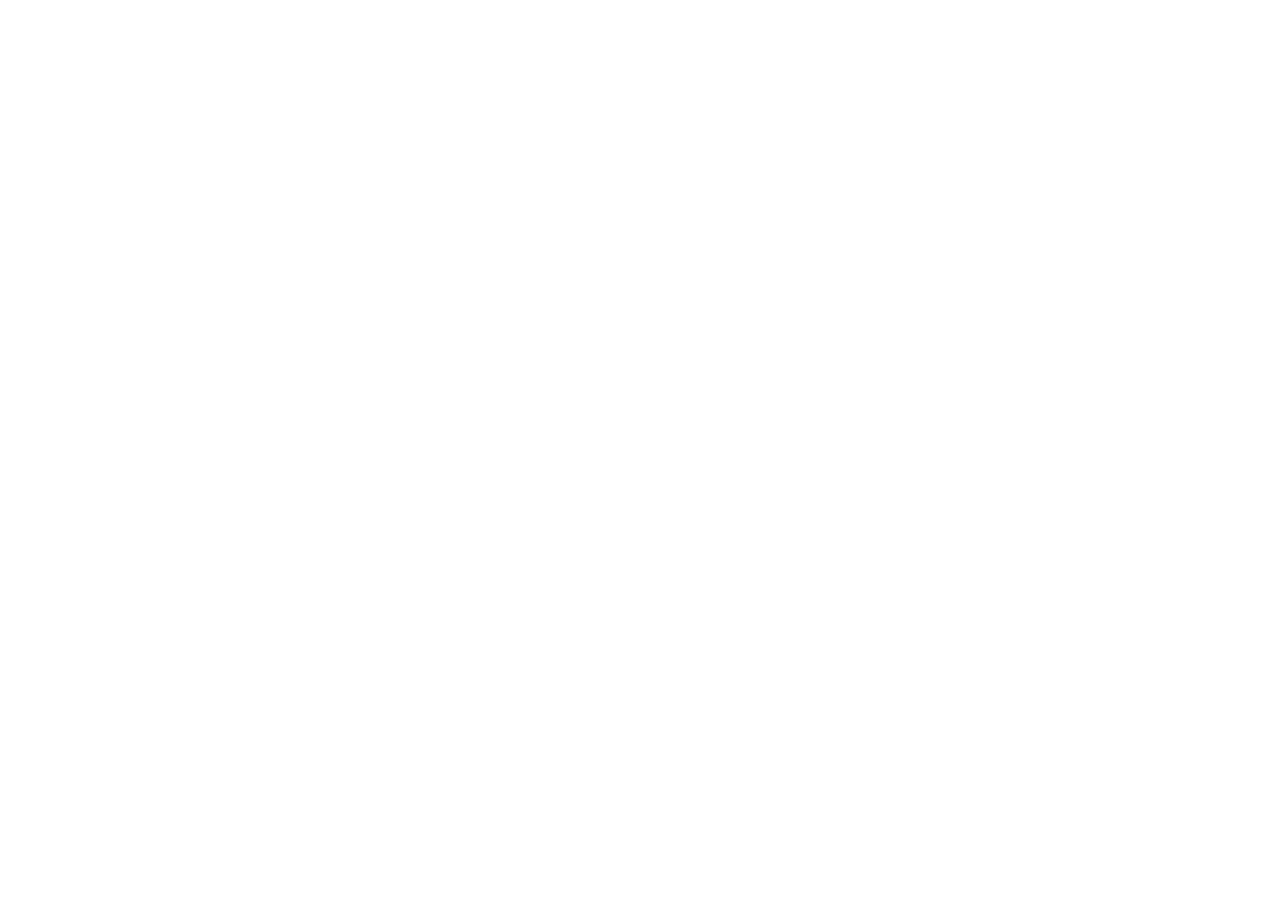
==== index.html @ 82260479 "upload file" ====
<!DOCTYPE html>
<html lang="en">
<head>
    <meta charset="UTF-8">
    <meta http-equiv="X-UA-Compatible" content="IE=edge">
    <meta name="viewport" content="width=device-width, initial-scale=1.0">
    <title>my assignment</title>
    <link rel="stylesheet" href="">
</head>
<body>
</body>
</html>
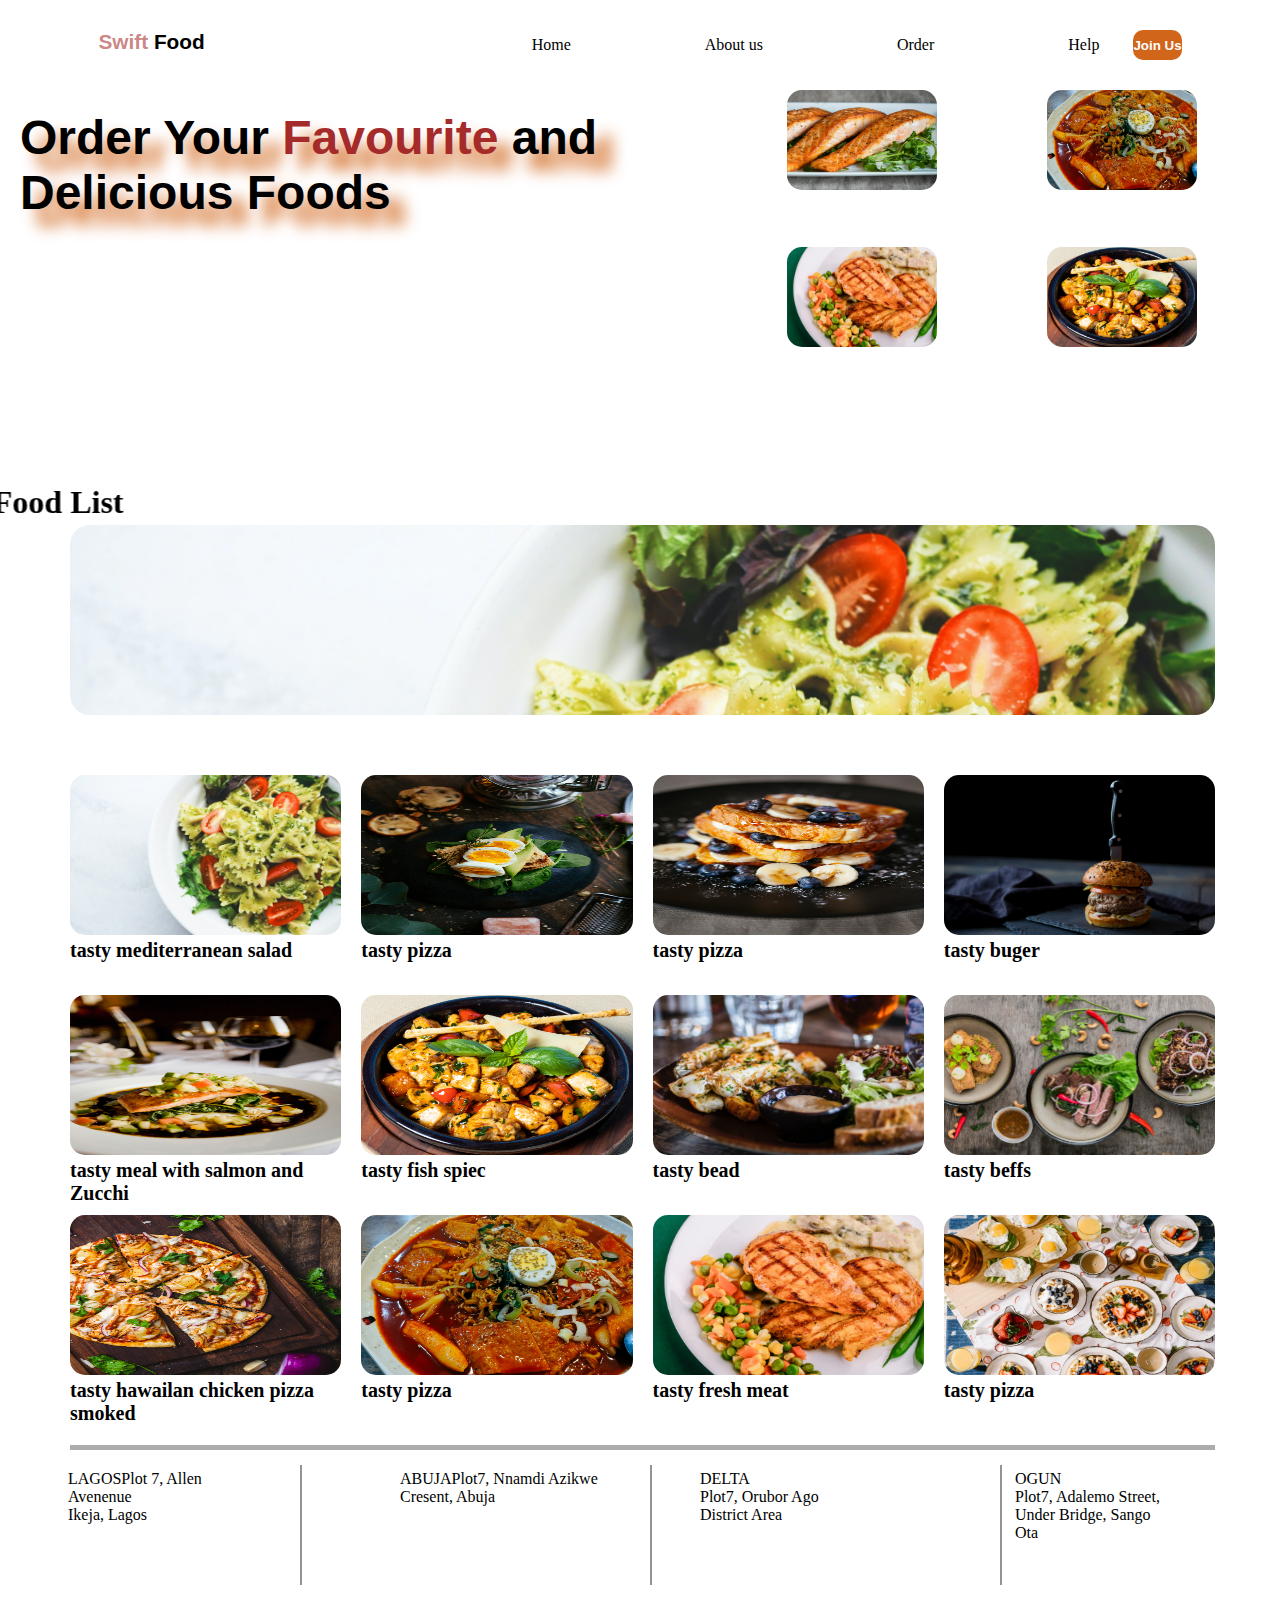
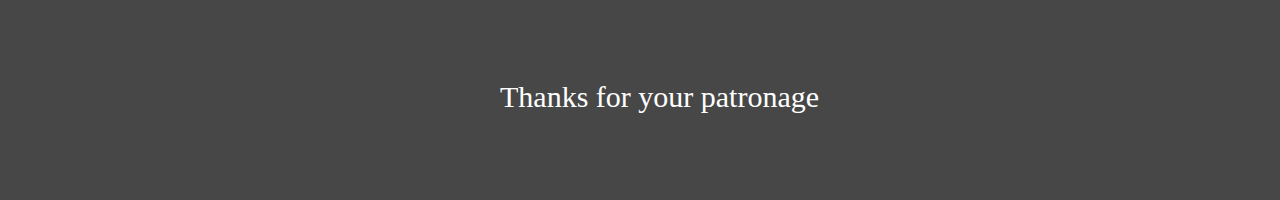
==== commit a137322e: "index.html" ====
--- a/index.html
+++ b/index.html
@@ -5,8 +5,133 @@
     <meta http-equiv="X-UA-Compatible" content="IE=edge">
     <meta name="viewport" content="width=device-width, initial-scale=1.0">
     <title>my assignment</title>
-    <link rel="stylesheet" href="">
+    <link rel="stylesheet" href="ans.css">
 </head>
 <body>
+    <nav>
+        <div class="logo"><h1 style="font-size: 1.3rem; font-family: sans-serif;"><span style="color: rgba(165, 42, 42, 0.59);  text-shadow: 1rem  brown;">Swift</span> Food</h1></div>
+        <ul>
+            <li>Home</li>
+            <li>About us</li>
+            <li>Order</li>
+            <li>Help</li>
+            <button>Join Us</button>
+        </ul>
+
+
+    </nav>
+    <div class="box">
+        <div class="small"><h1 style="font-size: 3rem; font-family: nunito, sans-serif; font-weight: bold; text-shadow: 1rem 1rem 1rem #cc5500; margin-left: 20px; margin-top: 50px;">Order Your <span style="color: brown;">Favourite</span> and <br> Delicious Foods</h1></div>
+        <div class="medium "><img src="meal.png" alt=""></div>
+        <div class="large "><img src="food.jpg" alt=""></div>
+        <div class="larger "><img src="meat.jpg" alt=""></div>
+        <div class="smaller"><img src="fish.jpg" alt=""></div>
+    </div>
+    <br>
+    <br>
+    <br>
+    
+   <marquee behavior="2sc" direction="right"> <h1 style="margin-top: 70px; margin-left: 70px;">Food List</h1></marquee>
+    <div class="box2">
+        
+        <div class="one cool"></div>
+        <div class="two cool"><img src="sal.jpg.jpg" alt="">
+            <div class="content">
+                <h3>tasty mediterranean salad</h3>
+           
+            </div>
+        </div>
+        <div class="three cool"><img src="egg.jpg" alt="">
+           <div class="content">
+            <h3>tasty pizza</h3>
+          
+            
+           </div>
+        
+        </div>
+        <div class="four cool"><img src="blue.jpg" alt="">
+            <div class="content">
+                <h3>tasty pizza</h3>
+
+            </div>
+        </div>
+        <div class="five cool"><img src="bug.jpg" alt="">
+
+       <div class="content">
+        <h3>tasty buger</h3>
+       
+       </div>
+        </div>
+             <div class="six cool"><img src="wine.jpg" alt="">
+           <div class="content">
+            <h3>tasty meal with salmon and Zucchi</h3>
+           
+           </div>
+        
+        </div>
+        <div class="seven cool"><img src="fish.jpg" alt="">
+
+           <div class="content">
+            <h3>tasty  fish spiec</h3>
+           
+           </div>
+        </div>
+        <div class="eight cool"><img src="bread.jpg" alt="">
+
+           <div class="content">
+            <h3>tasty bead
+            </h3>
+           
+           </div>
+        </div>
+        <div class="nine cool"><img src="beff.jpg" alt="">
+           <div class="content">
+            <h3>tasty beffs</h3>
+           
+           </div>
+        </div>
+        <div class="ten cool" ><img src="pizza.jpg" alt="">
+            <div class="content">
+                <h3>tasty hawailan chicken pizza smoked</h3>
+           
+            </div>
+        </div>
+        <div class="elven cool"><img src="food.jpg" alt="">
+
+           <div class="content">
+            <h3>tasty pizza</h3>
+            
+           </div>
+        </div>
+        <div class="twelve cool"><img src="meat.jpg" alt="">
+
+           <div class="content">
+            <h3>tasty fresh meat</h3>
+           
+           </div>
+        </div>
+        <div class="thirtheen cool"><img src="tea.jpg" alt="">
+            <div class="content">
+                <h3>tasty pizza</h3>
+               
+            </div>
+        </div>
+    
+    </div>
+     <div class="stroke"></div>
+    <div class="box3">
+        <div class="lagos"><span>LAGOS</span>Plot 7, Allen Avenenue <br> Ikeja, Lagos</div>
+        <div class="strike1"></div>
+        <div class="abuja"><span>ABUJA</span>Plot7, Nnamdi Azikwe <br> Cresent, Abuja</div>
+        <div class="strike2"></div>
+        <div class="delta"><span>DELTA</span><p>Plot7, Orubor Ago <br> District Area</p></div>
+        <div class="strike3"></div>
+        <div class="ogun"><span>OGUN</span><p>Plot7, Adalemo Street, <br> Under Bridge, Sango <br> Ota</p></div>
+
+    </div>
+    
+<footer>
+    <p class="owonla">Thanks for your patronage</p>
+</footer>
 </body>
 </html>--- a/ans.css
+++ b/ans.css
@@ -0,0 +1,315 @@
+*{
+    padding: 0;
+    margin: 0;
+    /* background-color: burlywood; */
+
+}
+nav{
+    display: flex;
+    justify-content: space-around;
+    margin-top: 30px;
+
+}
+li{
+    display: inline;
+    margin-left: 130px;
+}
+li:hover{
+    border: 2px solid #cc5500;
+    border-radius: 5px ;
+}
+
+button{
+    background-color: #d1661a;
+    color: white;
+    height: 30px;
+    outline: none;
+    border-radius: 10px;
+    border: none;
+    font-size: 1.orem;
+    font-weight: bold;
+    position: relative;
+    z-index: 1;
+    overflow: hidden;
+    margin-left: 30px;
+}
+
+.box{
+    width: 100%;
+    height: 300px;
+    
+    display: grid;
+    gap: 7px;
+    grid-template-columns:3fr 1fr 1fr ;
+    grid-template-rows: 150px 150px;
+    grid-template-areas: 
+    "one two three"
+    "one four five"
+    ; 
+}
+.small{
+    grid-area: one;
+    
+}
+.medium{
+    grid-area: two;
+    border-radius: 15px;
+    
+
+}
+.large{
+    grid-area: three;
+    border-radius: 15px;
+}
+.larger{
+    grid-area: four;
+    border-radius: 15px;
+}
+.smaller{
+    grid-area: five;
+    border-radius: 15px;
+} 
+    
+
+.box img{
+    width: 150px;
+    height: 100px;
+    margin-top: 30px;
+    border-radius: 15px;
+    margin-left: 20px;
+    margin-right: 30px;
+    animation: float 3s linear infinite;
+
+} 
+@keyframes float {
+    0%, 100%{
+        transform: translateY(0rem);
+    }
+    50%{
+        transform: translateY(3rem);
+    }
+    
+}
+
+.cool{
+    border-radius: 20px;
+    margin-bottom: 40px;
+
+    
+}
+.box2{
+    
+    margin-left: 70px;
+    margin-right: 65px;
+    margin-bottom: 30px;
+    display: grid;
+    gap: 20px;
+    grid-template-columns: 1fr 1fr 1fr 1fr ;
+    grid-template-rows: 230px 200px 200px 200px;
+    
+    
+
+    
+
+}
+.box2 img{
+    border-radius: 15px;
+    width: 200px;
+    height: 160px;
+    
+}
+.one{
+    grid-column: 1/5;
+    grid-row: 1/2;
+    background-image: url(leaf.jpg);
+    background-size: cover;
+    animation-name: one;
+    animation-duration: 15s;
+    animation-iteration-count: infinite;
+
+    
+    
+}
+.two{
+    grid-column: 1/2;
+    grid-row: 2/3;
+
+    
+    
+}
+.three{
+    grid-column: 2/3;
+    grid-row: 2/3 ;
+    
+}
+.four{
+    grid-column: 3/4;
+    grid-row: 2/3 ;
+}
+.five{
+    grid-column: 4/5;
+    grid-row: 2/3 ;
+    
+}
+.six{
+    grid-column: 1/2;
+    grid-row: 3/4 ;
+    
+}
+.seven{
+    grid-column: 2/3;
+    grid-row: 3/4 ;
+    
+}
+.eight{
+    grid-column: 3/4;
+    grid-row: 3/4 ;
+    
+}
+.nine{
+    grid-column: 4/5;
+    grid-row: 3/4 ;
+    
+}
+.ten{
+    grid-column: 1/2;
+    grid-row: 4/5;
+    
+}
+.elven{
+    grid-column: 2/3;
+    grid-row: 4/5;
+
+    
+}
+.twelve{
+    grid-column: 3/4;
+    grid-row: 4/5;
+    
+}
+.thirtheen{
+    grid-column:4/5;
+    grid-row: 4/5;
+    
+}
+ 
+ .content h3 {
+    font-size: 20px;
+    color: black;   
+
+}
+.stroke{
+    background-color: rgba(0, 0, 0, 0.324);
+    height: 5px;
+    margin-left: 70px;
+    margin-right: 65px;
+}
+.box3{
+    position: relative;
+    height: 150px;
+    width: 100%;
+}
+.lagos{
+    position: absolute;
+    left: 68px;
+    top: 20px;
+    height: 120px;
+    width: 200px;
+}
+.abuja{
+    position: absolute;
+    left: 400px;
+    top: 20px;
+    height: 120px;
+    width: 200px;
+}
+.delta{
+    position: absolute;
+    left: 700px;
+    top: 20px;
+    height: 120px;
+    width: 200px;
+}
+.ogun{
+    position: absolute;
+    right: 65px;
+    top: 20px;
+    height: 120px;
+    width: 200px;
+    
+}
+.strike1{
+    position: absolute;
+    top: 15px;
+    left: 300px;
+    background-color: rgba(0, 0, 0, 0.421);
+    width: 2px;
+    height: 120px;
+}
+.strike2{
+    position: absolute;
+    top: 15px;
+    left: 650px;
+    background-color: rgba(0, 0, 0, 0.421);
+    width: 2px;
+    height: 120px;
+}
+.strike3{
+    position: absolute;
+    top: 15px;
+    left: 1000px;
+    background-color: rgba(0, 0, 0, 0.421);
+    width: 2px;
+    height: 120px;
+}
+footer{
+    height: 300px;
+    width: 100%;
+    background-color: brown;
+    
+}
+
+@keyframes one {
+    20%{
+        background-image: url(leaf.jpg);
+    }
+    40%{
+        background-image: url(milk.jpg);
+    }
+    60%{
+        background-image: url(tea.jpg);
+    }
+    80%{
+        background-image: url(beff.jpg);
+    }
+    100%{
+        background-image: url(bread.jpg);
+    }
+
+    
+}
+
+
+.box2 img{
+    width: 100%;
+    height: 100%; 
+}
+footer{
+    position: relative;
+    height: 200px;
+    width: 100%;
+    background-color: rgba(0, 0, 0, 0.722);
+}
+.owonla{
+    font-size: 30px;
+    color: white;
+    position: absolute;
+    top: 80px;
+    left: 500px;
+}
+.owonla:hover{
+    background-color:#cc5500 ;
+    color: black;
+}
+
+
